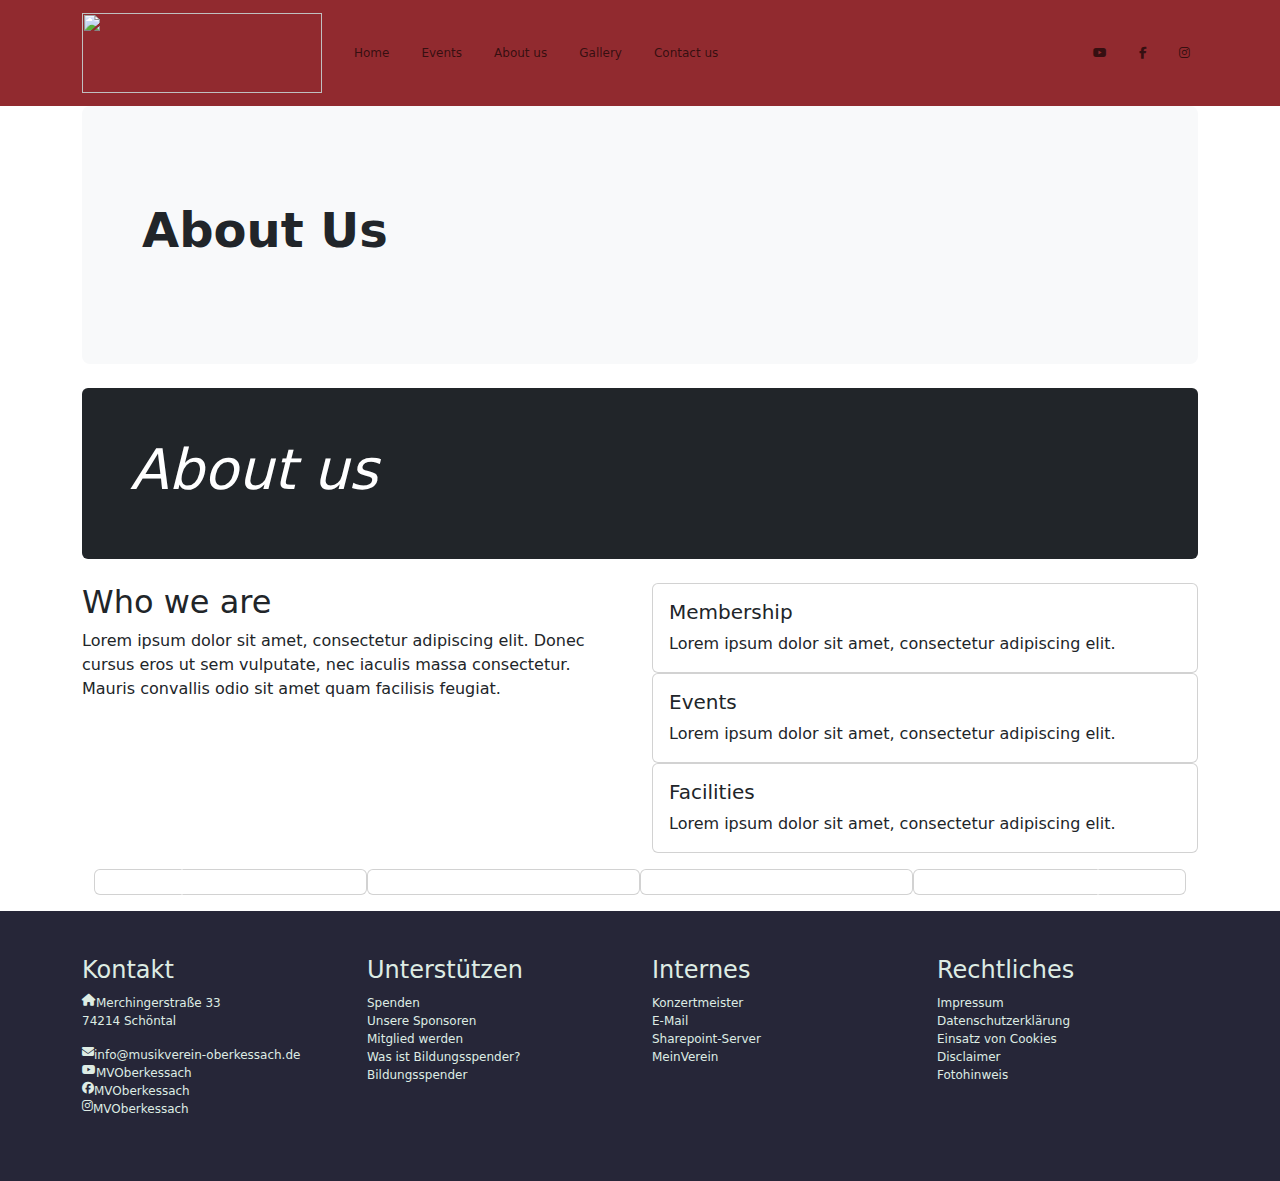
==== about.html @ 999b1ddc "created about page with first 'rough' structure" ====
<!DOCTYPE html>
<html lang="en">
<head>
    <meta charset="UTF-8">
    <meta name="viewport" content="width=device-width, initial-scale=1.0">
    <title>Musikverein Oberkessach</title>

    <!-- Bootstrap CSS -->
    <link rel="stylesheet" href="https://cdn.jsdelivr.net/npm/bootstrap@5.3.0/dist/css/bootstrap.min.css">
    <link rel="stylesheet" href="https://cdnjs.cloudflare.com/ajax/libs/font-awesome/6.4.0/css/all.min.css">

    <link rel="stylesheet" href="styles.css">
    <style>
        @media (max-width: 767px) {
            .carousel-inner .carousel-item > div {
                display: none
            }

            .carousel-inner .carousel-item > div:first-child {
                display: block
            }
        }

        .carousel-inner .carousel-item.active, .carousel-inner .carousel-item-next, .carousel-inner .carousel-item-prev {
            display: flex
        }

        @media (min-width: 768px) {
            .carousel-inner .carousel-item-end.active, .carousel-inner .carousel-item-next {
                transform: translateX(25%)
            }

            .carousel-inner .carousel-item-start.active, .carousel-inner .carousel-item-prev {
                transform: translateX(-25%)
            }
        }

        .carousel-inner .carousel-item-end, .carousel-inner .carousel-item-start {
            transform: translateX(0)
        }
    </style>
</head>
<body>
<header>
    <!-- Navbar -->
    <section>
        <nav class="navbar navbar-expand-lg">
            <div class="container">
                <a class="navbar-brand" href="#"><img src="assets/Logo.png" width="240" height="80" alt=""/></a>
                <button class="navbar-toggler ps-0" type="button" data-mdb-toggle="collapse"
                        data-mdb-target="#navbarExample01"
                        aria-controls="navbarExample01" aria-expanded="false" aria-label="Toggle navigation">
                <span class="d-flex justify-content-start align-items-center">
                    <i class="fas fa-bars"></i>
                </span>
                </button>
                <div class="collapse navbar-collapse" id="navbarExample01">
                    <ul class="navbar-nav me-auto mb-2 mb-lg-0">
                        <li class="nav-item active">
                            <a class="nav-link px-3" href="index.html">Home</a>
                        </li>
                        <li class="nav-item">
                            <a class="nav-link px-3" href="events.html">Events</a>
                        </li>
                        <li class="nav-item">
                            <a class="nav-link px-3" href="about.html">About us</a>
                        </li>
                        <li class="nav-item active">
                            <a class="nav-link px-3" href="gallery.html">Gallery</a>
                        </li>
                        <li class="nav-item">
                            <a class="nav-link px-3" href="contact.html">Contact us</a>
                        </li>
                    </ul>

                    <ul class="navbar-nav flex-row">
                        <li class="nav-item">
                            <a class="nav-link pe-3" href="#!">
                                <i class="fab fa-youtube"></i>
                            </a>
                        </li>
                        <li class="nav-item">
                            <a class="nav-link px-3" href="#!">
                                <i class="fab fa-facebook-f"></i>
                            </a>
                        </li>
                        <li class="nav-item">
                            <a class="nav-link ps-3" href="#!">
                                <i class="fab fa-instagram"></i>
                            </a>
                        </li>
                    </ul>
                </div>
            </div>
        </nav>
    </section>

    <!-- Heading Section -->
    <section>
        <div class="container">
            <div class="p-5 mb-4 bg-light rounded-3">
                <div class="container-fluid py-5">
                    <h1 class="display-5 fw-bold">About Us</h1>
                </div>
            </div>
        </div>
    </section>

    <section>
        <div class="container">
            <div class="p-4 p-md-5 mb-4 text-white rounded bg-dark">
                <div class="col-md-6 px-0">
                    <h1 class="display-4 fst-italic">About us</h1>
                </div>
            </div>
        </div>
    </section>
</header>
<main>
    <!-- About-us-text Section -->
    <section class="container mt-4">
        <div class="row">
            <div class="col-md-6">
                <h2>Who we are</h2>
                <p>Lorem ipsum dolor sit amet, consectetur adipiscing elit. Donec cursus eros ut sem vulputate, nec
                    iaculis massa consectetur. Mauris convallis odio sit amet quam facilisis feugiat.</p>
            </div>
            <div class="col-md-6">
                <div class="card-deck">
                    <div class="card">
                        <div class="card-body">
                            <h5 class="card-title">Membership</h5>
                            <p class="card-text">Lorem ipsum dolor sit amet, consectetur adipiscing elit.</p>
                        </div>
                    </div>
                    <div class="card">
                        <div class="card-body">
                            <h5 class="card-title">Events</h5>
                            <p class="card-text">Lorem ipsum dolor sit amet, consectetur adipiscing elit.</p>
                        </div>
                    </div>
                    <div class="card">
                        <div class="card-body">
                            <h5 class="card-title">Facilities</h5>
                            <p class="card-text">Lorem ipsum dolor sit amet, consectetur adipiscing elit.</p>
                        </div>
                    </div>
                </div>
            </div>
        </div>
    </section>

    <!-- Some-Images Section -->
    <section id="images">
        <div class="container text-center my-3">
            <div class="row mx-auto my-auto justify-content-center">
                <div class="lightbox">
                    <div id="recipeCarousel" class="carousel slide" data-bs-ride="carousel">
                        <div class="carousel-inner" role="listbox">
                            <div class="carousel-item active">
                                <div class="col-md-3">
                                    <div class="card">
                                        <div class="card-img">
                                            <img src="//via.placeholder.com/500x400/31f?text=1" class="img-fluid"
                                                 alt="">
                                        </div>
                                    </div>
                                </div>
                            </div>
                            <div class="carousel-item">
                                <div class="col-md-3">
                                    <div class="card">
                                        <div class="card-img">
                                            <img src="//via.placeholder.com/500x400/e66?text=2" class="img-fluid"
                                                 alt="">
                                        </div>
                                    </div>
                                </div>

                                <div class="col-md-3">
                                    <div class="card">
                                        <div class="card-img">
                                            <img src="//via.placeholder.com/500x400/7d2?text=3" class="img-fluid"
                                                 alt="">
                                        </div>
                                    </div>
                                </div>

                                <div class="col-md-3">
                                    <div class="card">
                                        <div class="card-img">
                                            <img src="//via.placeholder.com/500x400?text=4" class="img-fluid" alt="">
                                        </div>
                                    </div>
                                </div>
                            </div>
                            <div class="carousel-item">
                                <div class="col-md-3">
                                    <div class="card">
                                        <div class="card-img">
                                            <img src="//via.placeholder.com/500x400/aba?text=5" class="img-fluid"
                                                 alt="">
                                        </div>
                                    </div>
                                </div>
                            </div>
                            <div class="carousel-item">
                                <div class="col-md-3">
                                    <div class="card">
                                        <div class="card-img">
                                            <img src="//via.placeholder.com/500x400/fc0?text=6" class="img-fluid"
                                                 alt="">
                                        </div>
                                    </div>
                                </div>
                            </div>
                        </div>
                        <a class="carousel-control-prev bg-transparent w-aut" href="#recipeCarousel" role="button"
                           data-bs-slide="prev"> <span class="carousel-control-prev-icon" aria-hidden="true"></span>
                        </a>
                        <a class="carousel-control-next bg-transparent w-aut" href="#recipeCarousel" role="button"
                           data-bs-slide="next"> <span class="carousel-control-next-icon" aria-hidden="true"></span>
                        </a>
                    </div>
                </div>
            </div>
        </div>
    </section>
</main>

<!-- And the footer Section -->
<footer>
    <div class="container">
        <div class="row align-items-top">
            <div class="col">
                <h4>Kontakt</h4>
                <div class="text-area">
                    <div class="footer-sep"></div>
                    <div></div>
                    <ul>
                        <li>
                            <span class="icon-wrapper"><i class="fa-solid fa-house"></i></span>
                            <div><p>Merchingerstraße 33 <br>74214 Schöntal</p></div>
                        </li>
                        <li>
                            <span class="icon-wrapper"><i class="fa-solid fa-envelope"></i></span>
                            <div><a href="mailto:info@musikverein-oberkessach.de">info@musikverein-oberkessach.de</a>
                            </div>
                        </li>
                        <li>
                            <span class="icon-wrapper"><i class="fab fa-youtube"></i></span>
                            <div><a class="" href="#!">MVOberkessach</a></div>
                        </li>
                        <li>
                            <span class="icon-wrapper"><i class="fab fa-facebook"></i></span>
                            <div><a class="" href="#!">MVOberkessach</a></div>
                        </li>
                        <li>
                            <span class="icon-wrapper"><i class="fab fa-instagram"></i></span>
                            <div><a class="" href="#!">MVOberkessach</a></div>
                        </li>
                    </ul>
                </div>
            </div>
            <div class="col">
                <h4>Unterstützen</h4>
                <div class="text-area">
                    <div class="footer-sep"></div>
                    <div></div>
                    <ul>
                        <li><a href="" class="c-link" target="_blank" rel="noopener">Spenden</a></li>
                        <li><a href="">Unsere Sponsoren</a></li>
                        <li><a href="">Mitglied werden</a></li>
                        <li><a href="">Was ist Bildungsspender?</a></li>
                        <li><a href="">Bildungsspender</a></li>
                    </ul>
                </div>
            </div>
            <div class="col">
                <h4>Internes</h4>
                <div class="text-area">
                    <div class="footer-sep"></div>
                    <div></div>
                    <ul>
                        <li><a href="">Konzertmeister</a></li>
                        <li><a href="">E-Mail</a></li>
                        <li><a href="">Sharepoint-Server</a></li>
                        <li><a href="">MeinVerein</a></li>
                    </ul>
                </div>
            </div>
            <div class="col">
                <h4>Rechtliches</h4>
                <div class="text-area">
                    <div class="footer-sep"></div>
                    <div></div>
                    <ul>
                        <li><a href="">Impressum</a></li>
                        <li><a href="">Datenschutzerklärung</a></li>
                        <li><a href="">Einsatz von Cookies</a></li>
                        <li><a href="">Disclaimer</a></li>
                        <li><a href="">Fotohinweis</a></li>
                    </ul>
                </div>
            </div>
        </div>
    </div>
</footer>

<script>
    let items = document.querySelectorAll('.carousel .carousel-item')

    items.forEach((el) => {
        const minPerSlide = 4
        let next = el.nextElementSibling
        for (var i = 1; i < minPerSlide; i++) {
            if (!next) {
                // wrap carousel by using first child
                next = items[0]
            }
            let cloneChild = next.cloneNode(true)
            el.appendChild(cloneChild.children[0])
            next = next.nextElementSibling
        }
    })
</script>
<script src="https://cdn.jsdelivr.net/npm/bootstrap@5.3.0/dist/js/bootstrap.bundle.min.js"
        integrity="sha384-geWF76RCwLtnZ8qwWowPQNguL3RmwHVBC9FhGdlKrxdiJJigb/j/68SIy3Te4Bkz"
        crossorigin="anonymous"></script>
</body>
</html>
---- styles.css ----
:root {
    --main-color: #912A2F;
    --light-accent: #FCD205;
    --light-shades: #DEECE4;
    --dark-accent: #97A8B4;
    --dark-shades: #262638;
}

nav {
    background-color: var(--main-color);
}

a {
    text-decoration: none;
    color: var(--light-shades);
}

a:hover {
    color: var(--light-accent);
}

ol, ul {
    box-sizing: border-box;
}

.navbar-brand {
    letter-spacing: 3px;
    color: var(--dark-shades);
}

.navbar-brand:hover {
    color: var(--light-accent);
}

.navbar-scroll .nav-link,
.navbar-scroll .fa-bars {
    color: var(--dark-accent);
}

.navbar-scrolled .nav-link,
.navbar-scrolled .fa-bars {
    color: #7f4722;
}

#hero {
    height: 120vh;
    background-size: cover;
    background-image: url('assets/Musikverein 2019.jpg');
}

footer {
    height: 30vh;
    padding: 5vh;
    color: var(--light-shades);
    background-color: var(--dark-shades);
}

.icon-wrapper {
    display: flex;
    align-items: center;
    justify-content: center;
    flex-shrink: 0;
    float: left;
    width: auto;
    height: auto;
    margin-inline-end: 0;
}

.footer-sep {
    clear: both;
    display: block;
    height: 1px;
    font-size: 0;
    line-height: 0;
    width: 100%;
    overflow: hidden;
}

ul {
    list-style: none;
    margin: 0;
    padding: 0;
    font-size: 12px;
}
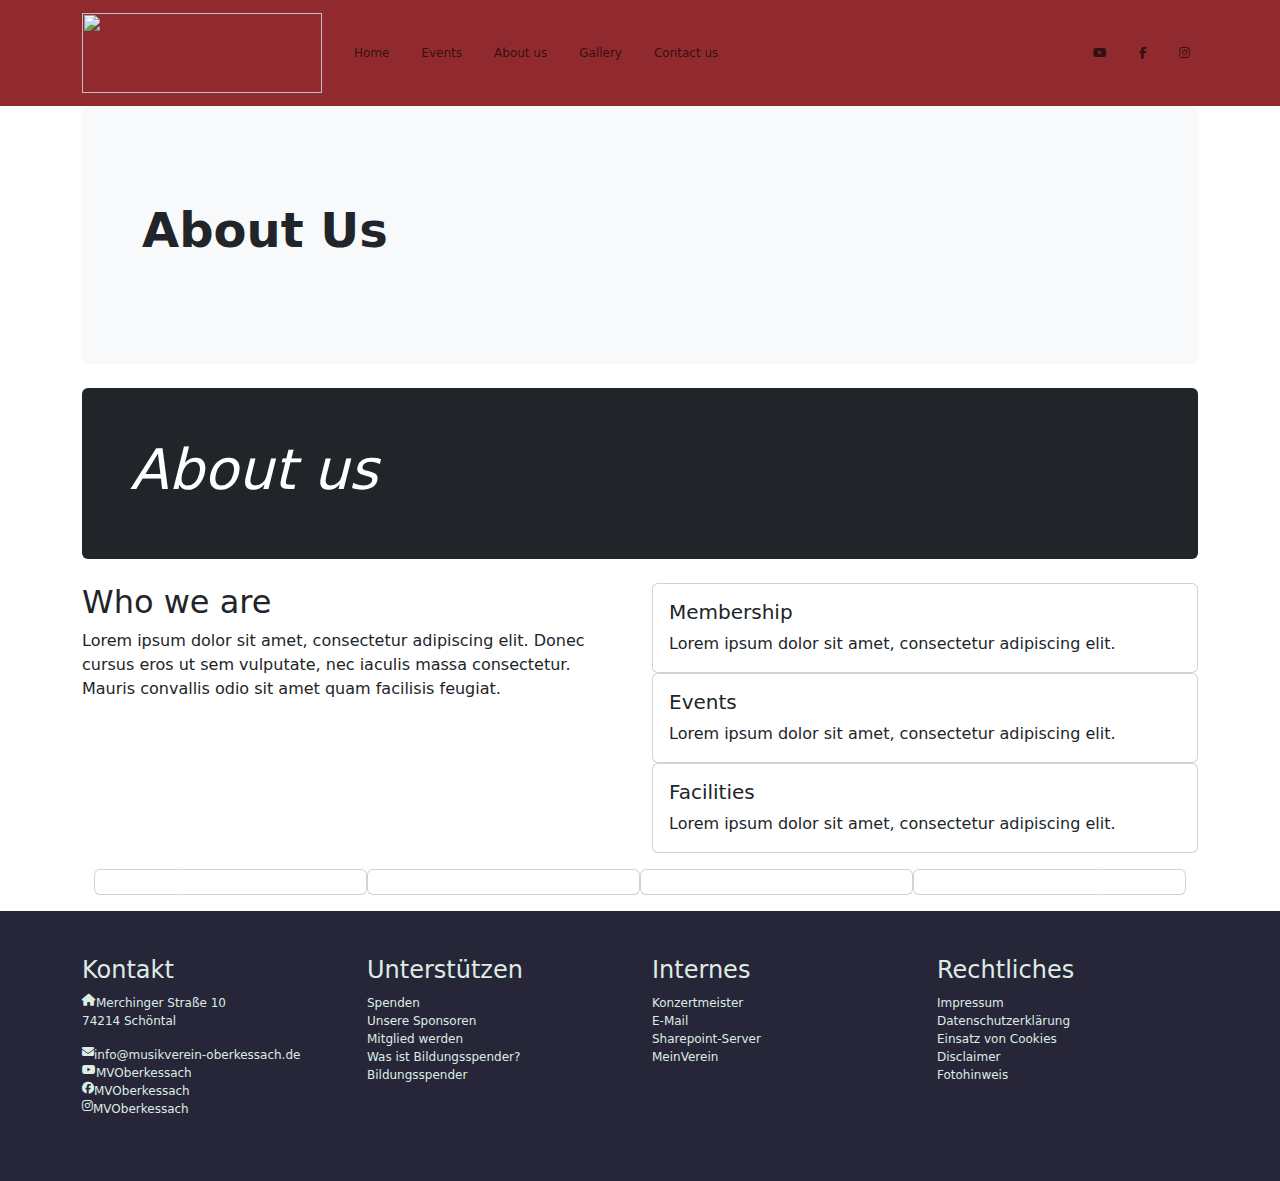
==== commit 5e38eb5e: "changed only the address in the footer" ====
--- a/about.html
+++ b/about.html
@@ -240,7 +240,7 @@
                     <ul>
                         <li>
                             <span class="icon-wrapper"><i class="fa-solid fa-house"></i></span>
-                            <div><p>Merchingerstraße 33 <br>74214 Schöntal</p></div>
+                            <div><p>Merchinger Straße 10 <br>74214 Schöntal</p></div>
                         </li>
                         <li>
                             <span class="icon-wrapper"><i class="fa-solid fa-envelope"></i></span>
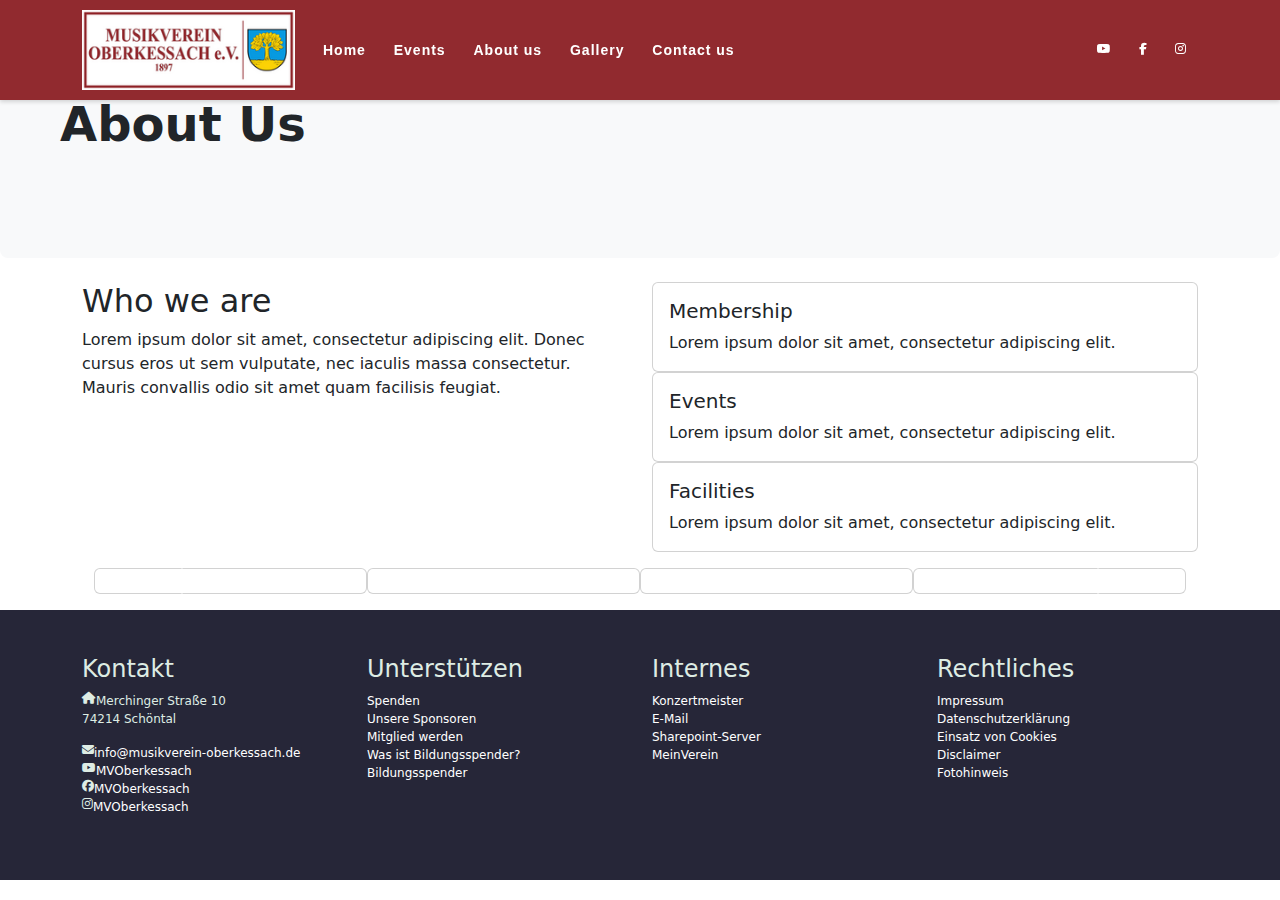
==== commit 862afd32: "finished navbar" ====
--- a/about.html
+++ b/about.html
@@ -43,75 +43,70 @@
 <body>
 <header>
     <!-- Navbar -->
-    <section>
-        <nav class="navbar navbar-expand-lg">
-            <div class="container">
-                <a class="navbar-brand" href="#"><img src="assets/Logo.png" width="240" height="80" alt=""/></a>
-                <button class="navbar-toggler ps-0" type="button" data-mdb-toggle="collapse"
-                        data-mdb-target="#navbarExample01"
-                        aria-controls="navbarExample01" aria-expanded="false" aria-label="Toggle navigation">
-                <span class="d-flex justify-content-start align-items-center">
-                    <i class="fas fa-bars"></i>
-                </span>
+    <section id="navbar" class="fixed-top">
+            <nav class="navbar-container container">
+                <a href="#"><img id="navbar-logo" src="assets/logo_klein.png" alt=""/></a>
+                <button type="button" id="navbar-toggle" aria-controls="navbar-menu" aria-label="Toggle menu"
+                        aria-expanded="false">
+                    <span class="icon-bar"></span>
+                    <span class="icon-bar"></span>
+                    <span class="icon-bar"></span>
                 </button>
-                <div class="collapse navbar-collapse" id="navbarExample01">
-                    <ul class="navbar-nav me-auto mb-2 mb-lg-0">
-                        <li class="nav-item active">
-                            <a class="nav-link px-3" href="index.html">Home</a>
-                        </li>
-                        <li class="nav-item">
-                            <a class="nav-link px-3" href="events.html">Events</a>
-                        </li>
-                        <li class="nav-item">
-                            <a class="nav-link px-3" href="about.html">About us</a>
-                        </li>
-                        <li class="nav-item active">
-                            <a class="nav-link px-3" href="gallery.html">Gallery</a>
-                        </li>
-                        <li class="nav-item">
-                            <a class="nav-link px-3" href="contact.html">Contact us</a>
-                        </li>
-                    </ul>
-
-                    <ul class="navbar-nav flex-row">
-                        <li class="nav-item">
-                            <a class="nav-link pe-3" href="#!">
+                <div  id="navbar-menu" aria-labelledby="navbar-toggle">
+                    <ul class="navbar-links">
+                        <li class="navbar-item">
+                            <a class="navbar-link" href="/index.html">
+                                <span class="menu-text">Home</span>
+                            </a>
+                        </li>
+                        <li class="navbar-item">
+                            <a class="navbar-link" href="/events.html">
+                                <span class="menu-text">Events</span>
+                            </a>
+                        </li>
+                        <li class="navbar-item">
+                            <a class="navbar-link" href="/about.html">
+                                <span class="menu-text">About us</span>
+                            </a>
+                        </li>
+                        <li class="navbar-item active">
+                            <a class="navbar-link" href="/gallery.html">
+                                <span class="menu-text">Gallery</span>
+                            </a>
+                        </li>
+                        <li class="navbar-item">
+                            <a class="navbar-link" href="/contact.html">
+                                <span class="menu-text">Contact us</span>
+                            </a>
+                        </li>
+                    </ul>
+
+                    <ul id="navbar-social-media" class="navbar-links">
+                        <li class="navbar-item">
+                            <a class="navbar-link" href="#!">
                                 <i class="fab fa-youtube"></i>
                             </a>
                         </li>
-                        <li class="nav-item">
-                            <a class="nav-link px-3" href="#!">
+                        <li class="navbar-item">
+                            <a class="navbar-link" href="#!">
                                 <i class="fab fa-facebook-f"></i>
                             </a>
                         </li>
-                        <li class="nav-item">
-                            <a class="nav-link ps-3" href="#!">
+                        <li class="navbar-item">
+                            <a class="navbar-link" href="#!">
                                 <i class="fab fa-instagram"></i>
                             </a>
                         </li>
                     </ul>
                 </div>
-            </div>
-        </nav>
-    </section>
+            </nav>
+        </section>
 
     <!-- Heading Section -->
     <section>
-        <div class="container">
-            <div class="p-5 mb-4 bg-light rounded-3">
-                <div class="container-fluid py-5">
-                    <h1 class="display-5 fw-bold">About Us</h1>
-                </div>
-            </div>
-        </div>
-    </section>
-
-    <section>
-        <div class="container">
-            <div class="p-4 p-md-5 mb-4 text-white rounded bg-dark">
-                <div class="col-md-6 px-0">
-                    <h1 class="display-4 fst-italic">About us</h1>
-                </div>
+        <div class="p-5 mb-4 bg-light rounded-3">
+            <div class="container-fluid py-5">
+                <h1 class="display-5 fw-bold">About Us</h1>
             </div>
         </div>
     </section>
--- a/styles.css
+++ b/styles.css
@@ -4,15 +4,21 @@
     --light-shades: #DEECE4;
     --dark-accent: #97A8B4;
     --dark-shades: #262638;
-}
-
-nav {
-    background-color: var(--main-color);
+    --nav_typography-font-family: "Open Sans", Arial, Helvetica, sans-serif;
+    --nav_typography-font-weight: 700;
+    --nav_typography-font-size: 14px;
+    --nav_typography-letter-spacing: 1px;
+
+
+    --navbar-bg-color: hsl(0, 0%, 15%);
+    --navbar-text-color: hsl(0, 0%, 85%);
+    --navbar-text-color-focus: white;
+    --navbar-bg-contrast: hsl(0, 0%, 25%);
 }
 
 a {
     text-decoration: none;
-    color: var(--light-shades);
+    color: #ffffff;
 }
 
 a:hover {
@@ -23,29 +29,181 @@
     box-sizing: border-box;
 }
 
-.navbar-brand {
-    letter-spacing: 3px;
-    color: var(--dark-shades);
-}
-
-.navbar-brand:hover {
+ul {
+    list-style: none;
+    margin: 0;
+    padding: 0;
+    font-size: 12px;
+}
+
+/* Navbar */
+#navbar {
+    --navbar-height: 100px;
+    position: fixed;
+    height: var(--navbar-height);
+    background-color: var(--main-color);
+    left: 0;
+    right: 0;
+    box-shadow: 0 2px 4px rgba(0, 0, 0, 0.15);
+}
+
+.navbar-container {
+    display: flex;
+    justify-content: left;
+    height: 100%;
+    width: 100%;
+    align-items: center;
+}
+
+#navbar-logo {
+    max-width: 213px;
+    max-height: 80px;
+
+    margin-right: 1em;
+}
+
+#navbar-toggle {
+    display: none;
+}
+
+#navbar-menu {
+    visibility: visible;
+    opacity: 1;
+    position: static;
+    display: flex;
+    justify-content: space-between;
+    width: 100%;
+}
+
+.navbar-links {
+    list-style: none;
+    height: 100%;
+    white-space: nowrap;
+}
+
+.navbar-item {
+    display: inline;
+    margin: 1em;
+    width: 100%;
+}
+
+.navbar-links .navbar-item .navbar-link .menu-text {
+    font-family: var(--nav_typography-font-family);
+    font-weight: var(--nav_typography-font-weight);
+    font-size: var(--nav_typography-font-size);
+    letter-spacing: var(--nav_typography-letter-spacing);
+}
+
+.navbar-links .navbar-item .navbar-link:hover {
     color: var(--light-accent);
 }
 
-.navbar-scroll .nav-link,
-.navbar-scroll .fa-bars {
-    color: var(--dark-accent);
-}
-
-.navbar-scrolled .nav-link,
-.navbar-scrolled .fa-bars {
-    color: #7f4722;
+@media screen and (max-width: 768px) {
+    .navbar-container {
+        justify-content: space-between;
+    }
+
+    #navbar-toggle {
+        cursor: pointer;
+        border: none;
+        background-color: transparent;
+        width: 40px;
+        height: 40px;
+        display: flex;
+        align-items: center;
+        justify-content: center;
+        flex-direction: column;
+    }
+
+    .icon-bar {
+        display: block;
+        width: 25px;
+        height: 4px;
+        margin: 2px;
+        background-color: var(--navbar-text-color);
+    }
+
+    #navbar-toggle:is(:focus, :hover) .icon-bar {
+        background-color: var(--navbar-text-color-focus);
+    }
+
+    #navbar-toggle[aria-expanded="true"] .icon-bar:is(:first-child, :last-child) {
+        position: absolute;
+        margin: 0;
+        width: 30px;
+    }
+
+    #navbar-toggle[aria-expanded="true"] .icon-bar:first-child {
+        transform: rotate(45deg);
+    }
+
+    #navbar-toggle[aria-expanded="true"] .icon-bar:nth-child(2) {
+        opacity: 0;
+    }
+
+    #navbar-toggle[aria-expanded="true"] .icon-bar:last-child {
+        transform: rotate(-45deg);
+    }
+
+    #navbar-menu {
+        position: fixed;
+        top: var(--navbar-height);
+        bottom: 0;
+        opacity: 0;
+        visibility: hidden;
+        left: 0;
+        right: 0;
+    }
+
+    #navbar-social-media {
+        display: none;
+    }
+
+    .navbar-item {
+        display: block;
+    }
+
+    #navbar-toggle[aria-expanded="true"] + #navbar-menu {
+        background-color: rgba(0, 0, 0, 0.4);
+        opacity: 1;
+        visibility: visible;
+    }
+
+    #navbar-toggle[aria-expanded="true"] + #navbar-menu .navbar-links {
+        padding: 1em;
+        margin-left: auto;
+        margin-right: auto;
+        background-color: var(--dark-shades);
+        border-radius: 0 0 10px 10px;
+        width: 90%;
+        height: fit-content;
+    }
 }
 
 #hero {
     height: 120vh;
     background-size: cover;
+    background-position: center;
     background-image: url('assets/Musikverein 2019.jpg');
+}
+
+.wrap {
+    width: 100%;
+    height: auto;
+    margin: auto;
+    text-align: center;
+    position: relative;
+}
+
+.text_over_image {
+    position: absolute;
+    margin: auto;
+    top: 0;
+    left: 0;
+    right: 0;
+    bottom: 0;
+    color: #fff;
+    height: 100px;
 }
 
 footer {
@@ -74,11 +232,4 @@
     line-height: 0;
     width: 100%;
     overflow: hidden;
-}
-
-ul {
-    list-style: none;
-    margin: 0;
-    padding: 0;
-    font-size: 12px;
 }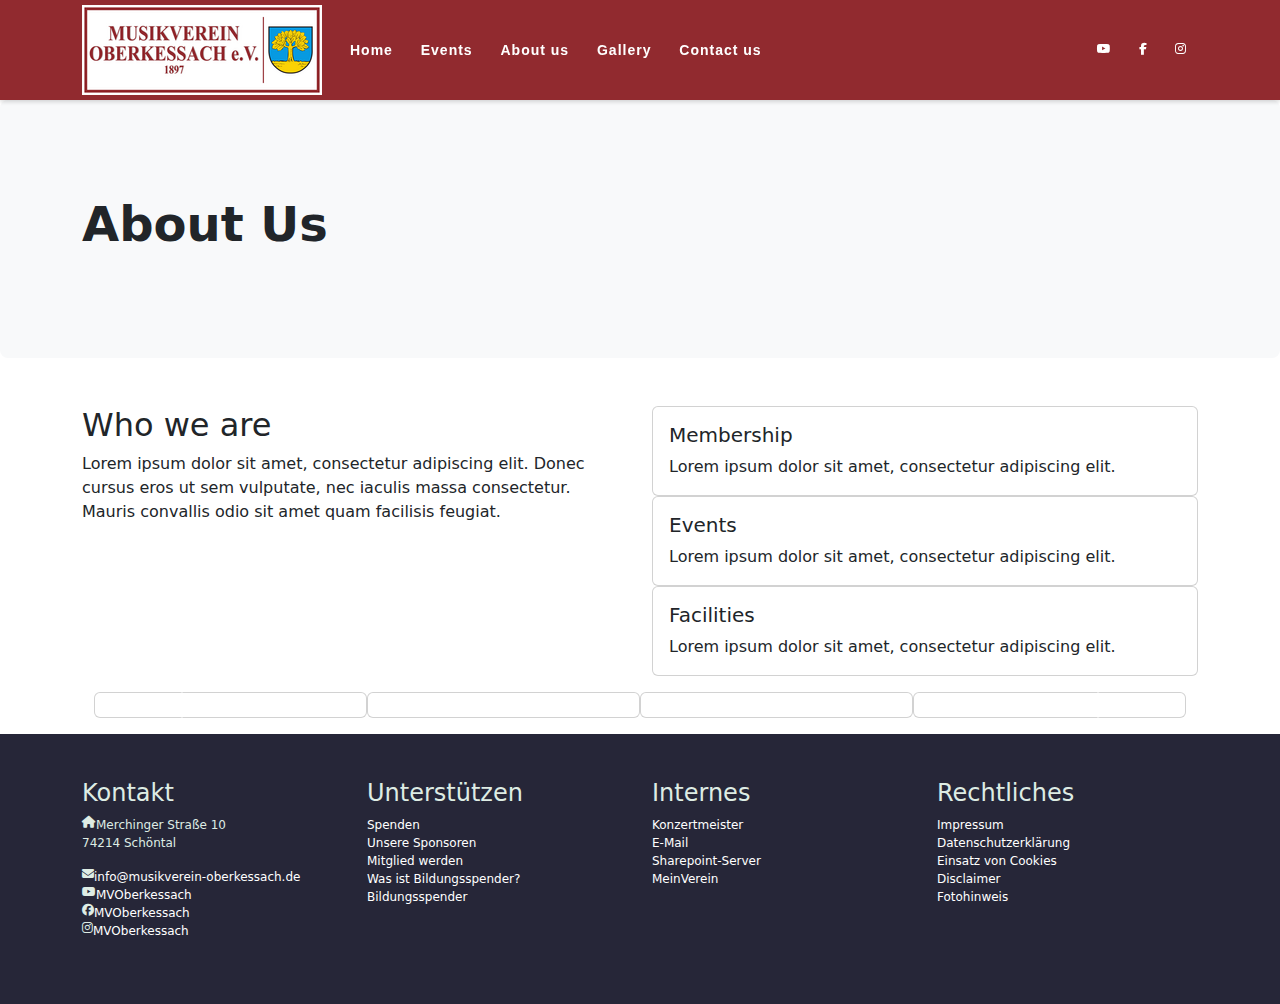
==== commit 3a8b457b: "created events.html and added navbar and footer to all files" ====
--- a/about.html
+++ b/about.html
@@ -2,14 +2,14 @@
 <html lang="en">
 <head>
     <meta charset="UTF-8">
-    <meta name="viewport" content="width=device-width, initial-scale=1.0">
+    <meta content="width=device-width, initial-scale=1.0" name="viewport">
     <title>Musikverein Oberkessach</title>
 
     <!-- Bootstrap CSS -->
-    <link rel="stylesheet" href="https://cdn.jsdelivr.net/npm/bootstrap@5.3.0/dist/css/bootstrap.min.css">
-    <link rel="stylesheet" href="https://cdnjs.cloudflare.com/ajax/libs/font-awesome/6.4.0/css/all.min.css">
-
-    <link rel="stylesheet" href="styles.css">
+    <link href="https://cdn.jsdelivr.net/npm/bootstrap@5.3.0/dist/css/bootstrap.min.css" rel="stylesheet">
+    <link href="https://cdnjs.cloudflare.com/ajax/libs/font-awesome/6.4.0/css/all.min.css" rel="stylesheet">
+
+    <link href="./styles.css" rel="stylesheet">
     <style>
         @media (max-width: 767px) {
             .carousel-inner .carousel-item > div {
@@ -43,69 +43,69 @@
 <body>
 <header>
     <!-- Navbar -->
-    <section id="navbar" class="fixed-top">
-            <nav class="navbar-container container">
-                <a href="#"><img id="navbar-logo" src="assets/logo_klein.png" alt=""/></a>
-                <button type="button" id="navbar-toggle" aria-controls="navbar-menu" aria-label="Toggle menu"
-                        aria-expanded="false">
-                    <span class="icon-bar"></span>
-                    <span class="icon-bar"></span>
-                    <span class="icon-bar"></span>
-                </button>
-                <div  id="navbar-menu" aria-labelledby="navbar-toggle">
-                    <ul class="navbar-links">
-                        <li class="navbar-item">
-                            <a class="navbar-link" href="/index.html">
-                                <span class="menu-text">Home</span>
-                            </a>
-                        </li>
-                        <li class="navbar-item">
-                            <a class="navbar-link" href="/events.html">
-                                <span class="menu-text">Events</span>
-                            </a>
-                        </li>
-                        <li class="navbar-item">
-                            <a class="navbar-link" href="/about.html">
-                                <span class="menu-text">About us</span>
-                            </a>
-                        </li>
-                        <li class="navbar-item active">
-                            <a class="navbar-link" href="/gallery.html">
-                                <span class="menu-text">Gallery</span>
-                            </a>
-                        </li>
-                        <li class="navbar-item">
-                            <a class="navbar-link" href="/contact.html">
-                                <span class="menu-text">Contact us</span>
-                            </a>
-                        </li>
-                    </ul>
-
-                    <ul id="navbar-social-media" class="navbar-links">
-                        <li class="navbar-item">
-                            <a class="navbar-link" href="#!">
-                                <i class="fab fa-youtube"></i>
-                            </a>
-                        </li>
-                        <li class="navbar-item">
-                            <a class="navbar-link" href="#!">
-                                <i class="fab fa-facebook-f"></i>
-                            </a>
-                        </li>
-                        <li class="navbar-item">
-                            <a class="navbar-link" href="#!">
-                                <i class="fab fa-instagram"></i>
-                            </a>
-                        </li>
-                    </ul>
-                </div>
-            </nav>
-        </section>
+    <section id="navbar">
+        <nav class="navbar-container container">
+            <a href="#"><img alt="" id="navbar-logo" src="assets/logo_klein.png"/></a>
+            <button aria-controls="navbar-menu" aria-expanded="false" aria-label="Toggle menu" id="navbar-toggle"
+                    type="button">
+                <span class="icon-bar"></span>
+                <span class="icon-bar"></span>
+                <span class="icon-bar"></span>
+            </button>
+            <div aria-labelledby="navbar-toggle" id="navbar-menu">
+                <ul class="navbar-links">
+                    <li class="navbar-item">
+                        <a class="navbar-link" href="/index.html">
+                            <span class="menu-text">Home</span>
+                        </a>
+                    </li>
+                    <li class="navbar-item">
+                        <a class="navbar-link" href="./events.html">
+                            <span class="menu-text">Events</span>
+                        </a>
+                    </li>
+                    <li class="navbar-item">
+                        <a class="navbar-link" href="./about.html">
+                            <span class="menu-text">About us</span>
+                        </a>
+                    </li>
+                    <li class="navbar-item active">
+                        <a class="navbar-link" href="./gallery.html">
+                            <span class="menu-text">Gallery</span>
+                        </a>
+                    </li>
+                    <li class="navbar-item">
+                        <a class="navbar-link" href="./contact.html">
+                            <span class="menu-text">Contact us</span>
+                        </a>
+                    </li>
+                </ul>
+
+                <ul class="navbar-links" id="navbar-social-media">
+                    <li class="navbar-item">
+                        <a class="navbar-link" href="#!">
+                            <i class="fab fa-youtube"></i>
+                        </a>
+                    </li>
+                    <li class="navbar-item">
+                        <a class="navbar-link" href="#!">
+                            <i class="fab fa-facebook-f"></i>
+                        </a>
+                    </li>
+                    <li class="navbar-item">
+                        <a class="navbar-link" href="#!">
+                            <i class="fab fa-instagram"></i>
+                        </a>
+                    </li>
+                </ul>
+            </div>
+        </nav>
+    </section>
 
     <!-- Heading Section -->
-    <section>
+    <section style="padding-top: 100px; overflow: auto">
         <div class="p-5 mb-4 bg-light rounded-3">
-            <div class="container-fluid py-5">
+            <div class="container py-5">
                 <h1 class="display-5 fw-bold">About Us</h1>
             </div>
         </div>
@@ -150,14 +150,14 @@
         <div class="container text-center my-3">
             <div class="row mx-auto my-auto justify-content-center">
                 <div class="lightbox">
-                    <div id="recipeCarousel" class="carousel slide" data-bs-ride="carousel">
+                    <div class="carousel slide" data-bs-ride="carousel" id="recipeCarousel">
                         <div class="carousel-inner" role="listbox">
                             <div class="carousel-item active">
                                 <div class="col-md-3">
                                     <div class="card">
                                         <div class="card-img">
-                                            <img src="//via.placeholder.com/500x400/31f?text=1" class="img-fluid"
-                                                 alt="">
+                                            <img alt="" class="img-fluid"
+                                                 src="//via.placeholder.com/500x400/31f?text=1">
                                         </div>
                                     </div>
                                 </div>
@@ -166,25 +166,25 @@
                                 <div class="col-md-3">
                                     <div class="card">
                                         <div class="card-img">
-                                            <img src="//via.placeholder.com/500x400/e66?text=2" class="img-fluid"
-                                                 alt="">
-                                        </div>
-                                    </div>
-                                </div>
-
-                                <div class="col-md-3">
-                                    <div class="card">
-                                        <div class="card-img">
-                                            <img src="//via.placeholder.com/500x400/7d2?text=3" class="img-fluid"
-                                                 alt="">
-                                        </div>
-                                    </div>
-                                </div>
-
-                                <div class="col-md-3">
-                                    <div class="card">
-                                        <div class="card-img">
-                                            <img src="//via.placeholder.com/500x400?text=4" class="img-fluid" alt="">
+                                            <img alt="" class="img-fluid"
+                                                 src="//via.placeholder.com/500x400/e66?text=2">
+                                        </div>
+                                    </div>
+                                </div>
+
+                                <div class="col-md-3">
+                                    <div class="card">
+                                        <div class="card-img">
+                                            <img alt="" class="img-fluid"
+                                                 src="//via.placeholder.com/500x400/7d2?text=3">
+                                        </div>
+                                    </div>
+                                </div>
+
+                                <div class="col-md-3">
+                                    <div class="card">
+                                        <div class="card-img">
+                                            <img alt="" class="img-fluid" src="//via.placeholder.com/500x400?text=4">
                                         </div>
                                     </div>
                                 </div>
@@ -193,8 +193,8 @@
                                 <div class="col-md-3">
                                     <div class="card">
                                         <div class="card-img">
-                                            <img src="//via.placeholder.com/500x400/aba?text=5" class="img-fluid"
-                                                 alt="">
+                                            <img alt="" class="img-fluid"
+                                                 src="//via.placeholder.com/500x400/aba?text=5">
                                         </div>
                                     </div>
                                 </div>
@@ -203,18 +203,20 @@
                                 <div class="col-md-3">
                                     <div class="card">
                                         <div class="card-img">
-                                            <img src="//via.placeholder.com/500x400/fc0?text=6" class="img-fluid"
-                                                 alt="">
+                                            <img alt="" class="img-fluid"
+                                                 src="//via.placeholder.com/500x400/fc0?text=6">
                                         </div>
                                     </div>
                                 </div>
                             </div>
                         </div>
-                        <a class="carousel-control-prev bg-transparent w-aut" href="#recipeCarousel" role="button"
-                           data-bs-slide="prev"> <span class="carousel-control-prev-icon" aria-hidden="true"></span>
-                        </a>
-                        <a class="carousel-control-next bg-transparent w-aut" href="#recipeCarousel" role="button"
-                           data-bs-slide="next"> <span class="carousel-control-next-icon" aria-hidden="true"></span>
+                        <a class="carousel-control-prev bg-transparent w-aut" data-bs-slide="prev"
+                           href="#recipeCarousel"
+                           role="button"> <span aria-hidden="true" class="carousel-control-prev-icon"></span>
+                        </a>
+                        <a class="carousel-control-next bg-transparent w-aut" data-bs-slide="next"
+                           href="#recipeCarousel"
+                           role="button"> <span aria-hidden="true" class="carousel-control-next-icon"></span>
                         </a>
                     </div>
                 </div>
@@ -263,7 +265,7 @@
                     <div class="footer-sep"></div>
                     <div></div>
                     <ul>
-                        <li><a href="" class="c-link" target="_blank" rel="noopener">Spenden</a></li>
+                        <li><a class="c-link" href="" rel="noopener" target="_blank">Spenden</a></li>
                         <li><a href="">Unsere Sponsoren</a></li>
                         <li><a href="">Mitglied werden</a></li>
                         <li><a href="">Was ist Bildungsspender?</a></li>
@@ -319,8 +321,8 @@
         }
     })
 </script>
-<script src="https://cdn.jsdelivr.net/npm/bootstrap@5.3.0/dist/js/bootstrap.bundle.min.js"
+<script crossorigin="anonymous"
         integrity="sha384-geWF76RCwLtnZ8qwWowPQNguL3RmwHVBC9FhGdlKrxdiJJigb/j/68SIy3Te4Bkz"
-        crossorigin="anonymous"></script>
+        src="https://cdn.jsdelivr.net/npm/bootstrap@5.3.0/dist/js/bootstrap.bundle.min.js"></script>
 </body>
 </html>--- a/styles.css
+++ b/styles.css
@@ -56,9 +56,6 @@
 }
 
 #navbar-logo {
-    max-width: 213px;
-    max-height: 80px;
-
     margin-right: 1em;
 }
 
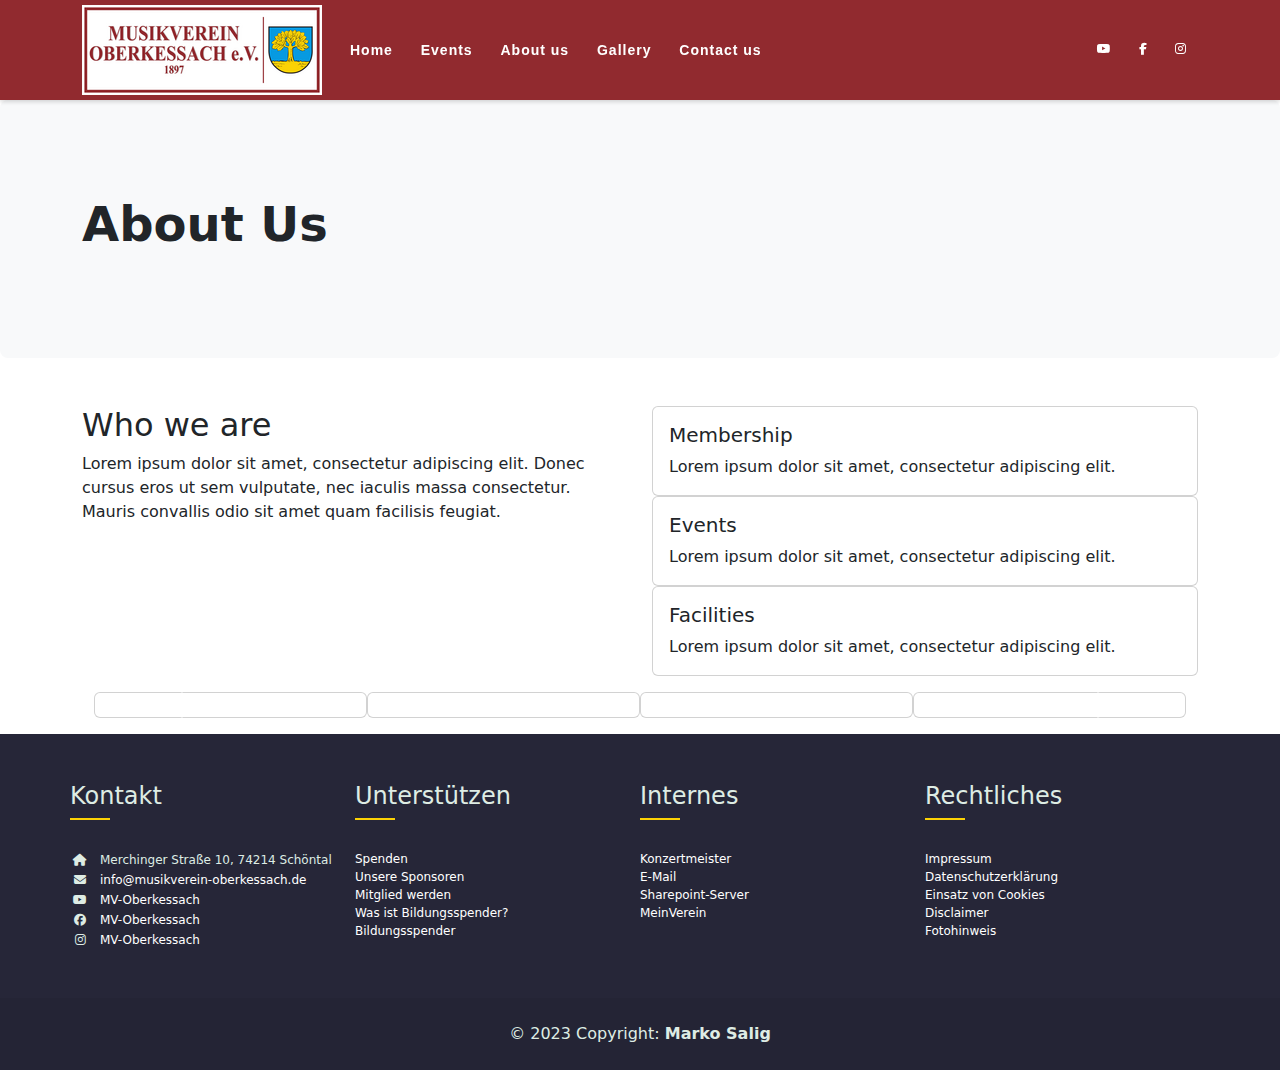
==== commit 13b2911b: "finished navbar and footer" ====
--- a/about.html
+++ b/about.html
@@ -43,7 +43,7 @@
 <body>
 <header>
     <!-- Navbar -->
-    <section id="navbar">
+    <section id="navbar" class="fixed-top">
         <nav class="navbar-container container">
             <a href="#"><img alt="" id="navbar-logo" src="assets/logo_klein.png"/></a>
             <button aria-controls="navbar-menu" aria-expanded="false" aria-label="Toggle menu" id="navbar-toggle"
@@ -55,7 +55,7 @@
             <div aria-labelledby="navbar-toggle" id="navbar-menu">
                 <ul class="navbar-links">
                     <li class="navbar-item">
-                        <a class="navbar-link" href="/index.html">
+                        <a class="navbar-link" href="./index.html">
                             <span class="menu-text">Home</span>
                         </a>
                     </li>
@@ -229,81 +229,92 @@
 <footer>
     <div class="container">
         <div class="row align-items-top">
-            <div class="col">
+
+            <!-- Section Social Media -->
+            <section class="col footer-section">
                 <h4>Kontakt</h4>
                 <div class="text-area">
                     <div class="footer-sep"></div>
-                    <div></div>
                     <ul>
-                        <li>
-                            <span class="icon-wrapper"><i class="fa-solid fa-house"></i></span>
-                            <div><p>Merchinger Straße 10 <br>74214 Schöntal</p></div>
-                        </li>
-                        <li>
-                            <span class="icon-wrapper"><i class="fa-solid fa-envelope"></i></span>
+                        <li class="footer-social-media-link">
+                            <span class="footer-icon-wrapper"><i class="fa-solid fa-house"></i></span>
+                            <div><span>Merchinger Straße 10, 74214 Schöntal</span></div>
+                        </li>
+                        <li class="footer-social-media-link">
+                            <span class="footer-icon-wrapper"><i class="fa-solid fa-envelope"></i></span>
                             <div><a href="mailto:info@musikverein-oberkessach.de">info@musikverein-oberkessach.de</a>
                             </div>
                         </li>
-                        <li>
-                            <span class="icon-wrapper"><i class="fab fa-youtube"></i></span>
-                            <div><a class="" href="#!">MVOberkessach</a></div>
-                        </li>
-                        <li>
-                            <span class="icon-wrapper"><i class="fab fa-facebook"></i></span>
-                            <div><a class="" href="#!">MVOberkessach</a></div>
-                        </li>
-                        <li>
-                            <span class="icon-wrapper"><i class="fab fa-instagram"></i></span>
-                            <div><a class="" href="#!">MVOberkessach</a></div>
+                        <li class="footer-social-media-link">
+                            <span class="footer-icon-wrapper"><i class="fab fa-youtube"></i></span>
+                            <div><a class="" href="#!">MV-Oberkessach</a></div>
+                        </li>
+                        <li class="footer-social-media-link">
+                            <span class="footer-icon-wrapper"><i class="fab fa-facebook"></i></span>
+                            <div><a class="" href="#!">MV-Oberkessach</a></div>
+                        </li>
+                        <li class="footer-social-media-link">
+                            <span class="footer-icon-wrapper"><i class="fab fa-instagram"></i></span>
+                            <div><a class="" href="#!">MV-Oberkessach</a></div>
                         </li>
                     </ul>
                 </div>
-            </div>
-            <div class="col">
+            </section>
+
+            <!-- Section Support -->
+            <section class="col footer-section">
                 <h4>Unterstützen</h4>
                 <div class="text-area">
                     <div class="footer-sep"></div>
-                    <div></div>
                     <ul>
-                        <li><a class="c-link" href="" rel="noopener" target="_blank">Spenden</a></li>
-                        <li><a href="">Unsere Sponsoren</a></li>
-                        <li><a href="">Mitglied werden</a></li>
-                        <li><a href="">Was ist Bildungsspender?</a></li>
-                        <li><a href="">Bildungsspender</a></li>
+                        <li><a href="" target="_blank">Spenden</a></li>
+                        <li><a href="" target="_blank">Unsere Sponsoren</a></li>
+                        <li><a href="" target="_blank">Mitglied werden</a></li>
+                        <li><a href="" target="_blank">Was ist Bildungsspender?</a></li>
+                        <li><a href="" target="_blank">Bildungsspender</a></li>
                     </ul>
                 </div>
-            </div>
-            <div class="col">
+            </section>
+
+            <!-- Section Intern Stuff -->
+            <section class="col footer-section">
                 <h4>Internes</h4>
                 <div class="text-area">
                     <div class="footer-sep"></div>
-                    <div></div>
                     <ul>
-                        <li><a href="">Konzertmeister</a></li>
-                        <li><a href="">E-Mail</a></li>
-                        <li><a href="">Sharepoint-Server</a></li>
-                        <li><a href="">MeinVerein</a></li>
+                        <li><a href="" target="_blank">Konzertmeister</a></li>
+                        <li><a href="" target="_blank">E-Mail</a></li>
+                        <li><a href="" target="_blank">Sharepoint-Server</a></li>
+                        <li><a href="" target="_blank">MeinVerein</a></li>
                     </ul>
                 </div>
-            </div>
-            <div class="col">
+            </section>
+
+            <!-- Section Legal -->
+            <section class="col footer-section">
                 <h4>Rechtliches</h4>
                 <div class="text-area">
                     <div class="footer-sep"></div>
-                    <div></div>
                     <ul>
-                        <li><a href="">Impressum</a></li>
-                        <li><a href="">Datenschutzerklärung</a></li>
-                        <li><a href="">Einsatz von Cookies</a></li>
-                        <li><a href="">Disclaimer</a></li>
-                        <li><a href="">Fotohinweis</a></li>
+                        <li><a href="" target="_blank">Impressum</a></li>
+                        <li><a href="" target="_blank">Datenschutzerklärung</a></li>
+                        <li><a href="" target="_blank">Einsatz von Cookies</a></li>
+                        <li><a href="" target="_blank">Disclaimer</a></li>
+                        <li><a href="" target="_blank">Fotohinweis</a></li>
                     </ul>
                 </div>
-            </div>
+            </section>
         </div>
     </div>
+
+    <!-- Copyright -->
+    <div class="text-center p-4" style="background-color: rgba(0, 0, 0, 0.05);">
+        © 2023 Copyright:
+        <a class="text-reset fw-bold" href="https://github.com/msalig/">Marko Salig</a>
+    </div>
 </footer>
 
+<script src="script.js"></script>
 <script>
     let items = document.querySelectorAll('.carousel .carousel-item')
 
--- a/styles.css
+++ b/styles.css
@@ -39,11 +39,8 @@
 /* Navbar */
 #navbar {
     --navbar-height: 100px;
-    position: fixed;
     height: var(--navbar-height);
     background-color: var(--main-color);
-    left: 0;
-    right: 0;
     box-shadow: 0 2px 4px rgba(0, 0, 0, 0.15);
 }
 
@@ -177,6 +174,9 @@
     }
 }
 
+/* ----- */
+
+/* index.html Hero Section */
 #hero {
     height: 120vh;
     background-size: cover;
@@ -203,30 +203,48 @@
     height: 100px;
 }
 
+/* ----- */
+
+/* Footer */
 footer {
-    height: 30vh;
-    padding: 5vh;
+    height: fit-content;
     color: var(--light-shades);
     background-color: var(--dark-shades);
 }
 
-.icon-wrapper {
+.footer-section {
+    padding: 3em 0;
+}
+
+@media screen and (max-width: 768px){
+    .footer-section {
+        padding: 1.5em 1.5em;
+    }
+}
+
+.footer-social-media-link {
+    align-items: center;
+    display: flex;
+    justify-content: start
+}
+
+.footer-icon-wrapper {
     display: flex;
     align-items: center;
     justify-content: center;
     flex-shrink: 0;
     float: left;
-    width: auto;
-    height: auto;
-    margin-inline-end: 0;
+    width: 20px;
+    height: 20px;
+    margin-inline-end: 10px;
 }
 
 .footer-sep {
-    clear: both;
-    display: block;
-    height: 1px;
-    font-size: 0;
-    line-height: 0;
-    width: 100%;
-    overflow: hidden;
-}+    border-top: 2px solid var(--light-accent);
+    margin-top: 0;
+    margin-bottom: 30px;
+    width: 100%;
+    max-width: 40px;
+}
+
+/* ----- */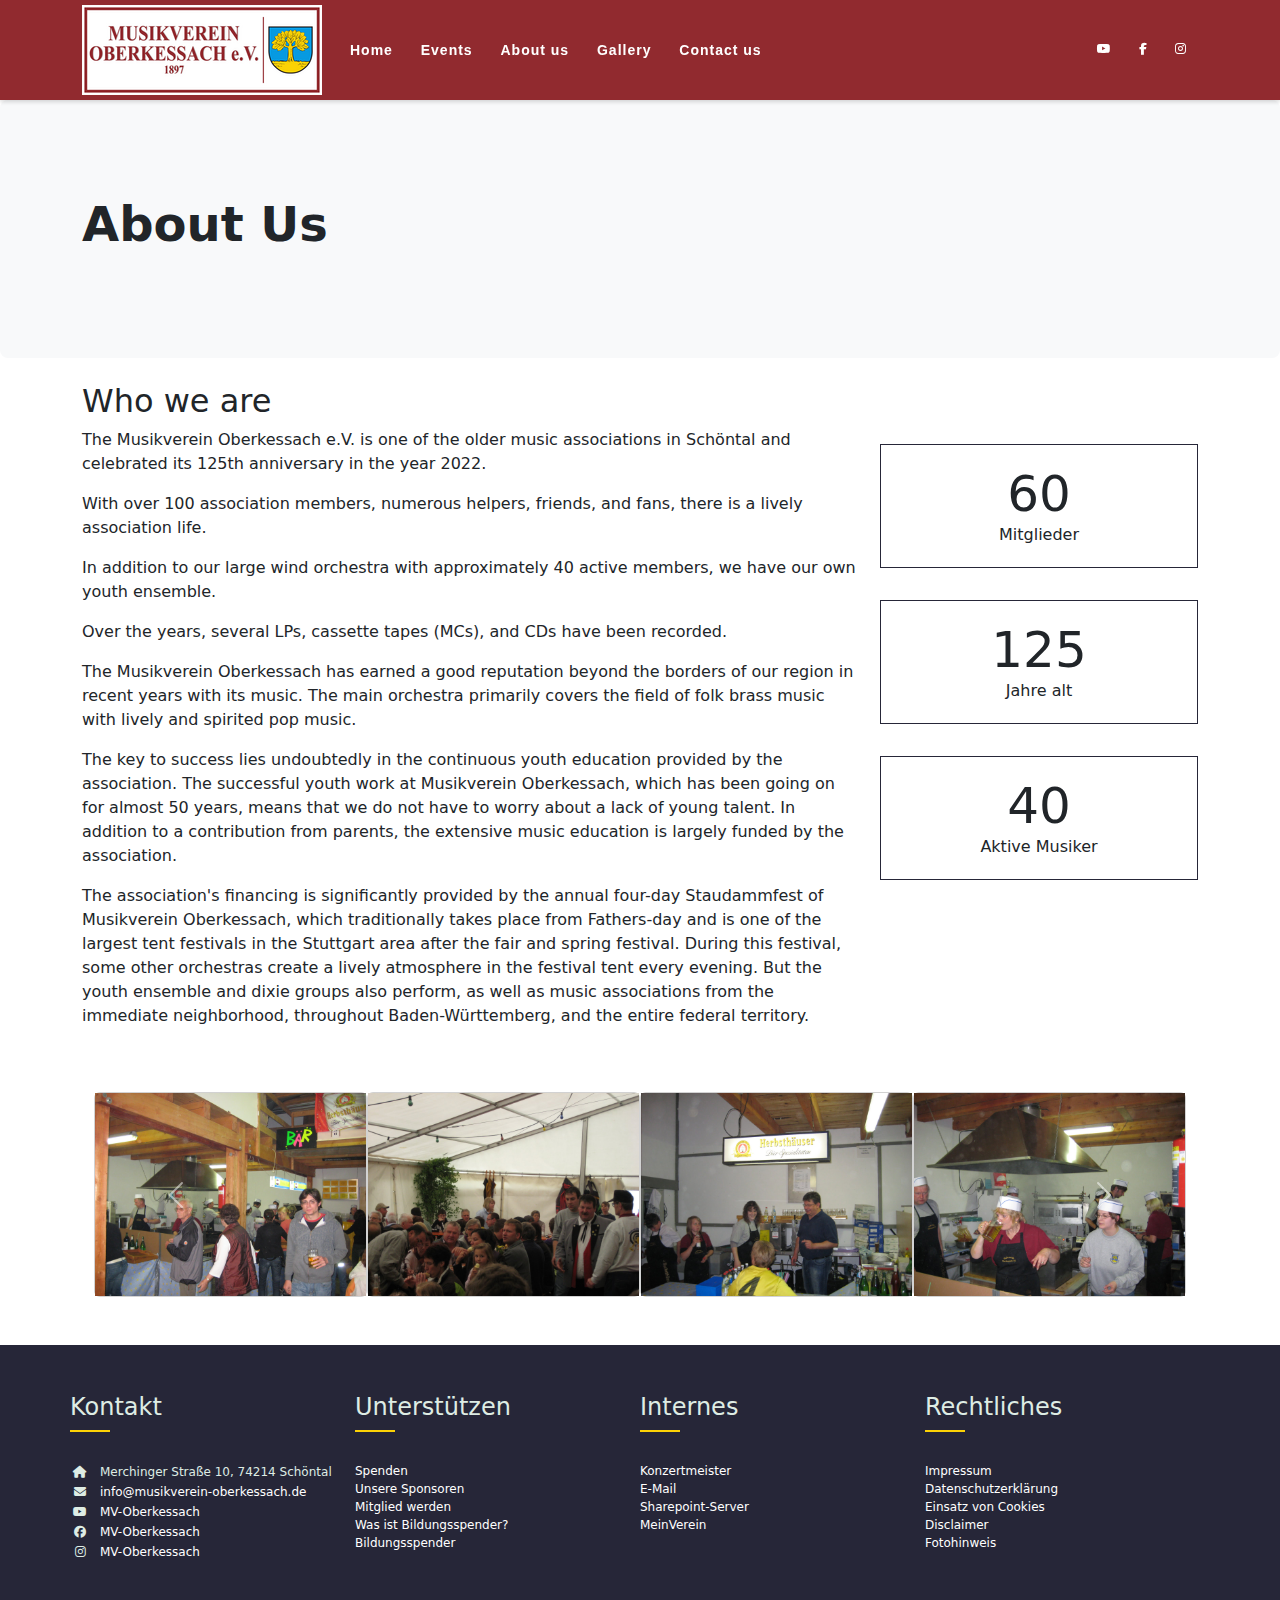
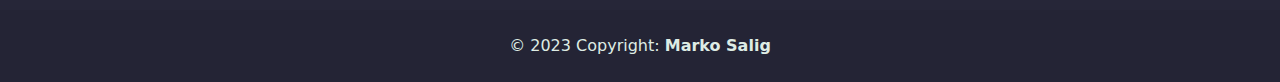
==== commit 12ba44cb: "changed the about us text and created the info cards" ====
--- a/about.html
+++ b/about.html
@@ -43,7 +43,7 @@
 <body>
 <header>
     <!-- Navbar -->
-    <section id="navbar" class="fixed-top">
+    <section class="fixed-top" id="navbar">
         <nav class="navbar-container container">
             <a href="#"><img alt="" id="navbar-logo" src="assets/logo_klein.png"/></a>
             <button aria-controls="navbar-menu" aria-expanded="false" aria-label="Toggle menu" id="navbar-toggle"
@@ -112,117 +112,133 @@
     </section>
 </header>
 <main>
-    <!-- About-us-text Section -->
-    <section class="container mt-4">
-        <div class="row">
-            <div class="col-md-6">
+    <div class="container">
+        <!-- About-us-text Section -->
+        <section>
+            <div class="row">
                 <h2>Who we are</h2>
-                <p>Lorem ipsum dolor sit amet, consectetur adipiscing elit. Donec cursus eros ut sem vulputate, nec
-                    iaculis massa consectetur. Mauris convallis odio sit amet quam facilisis feugiat.</p>
-            </div>
-            <div class="col-md-6">
-                <div class="card-deck">
-                    <div class="card">
-                        <div class="card-body">
-                            <h5 class="card-title">Membership</h5>
-                            <p class="card-text">Lorem ipsum dolor sit amet, consectetur adipiscing elit.</p>
+                <div style="width: 70%">
+                    <p>The Musikverein Oberkessach e.V. is one of the older music associations in Schöntal and
+                        celebrated its 125th anniversary in the year 2022.</p>
+                    <p>With over 100 association members, numerous helpers, friends, and fans, there is a lively
+                        association life.</p>
+                    <p>In addition to our large wind orchestra with approximately 40 active members, we have our own youth ensemble.</p>
+                    <p>Over the years, several LPs, cassette tapes (MCs), and CDs have been recorded.</p>
+                    <p>The Musikverein Oberkessach has earned a good reputation beyond the borders of our region in recent years with its music. The main orchestra primarily covers the field of folk
+                        brass music with lively and spirited pop music.</p>
+                    <p>The key to success lies undoubtedly in the continuous youth education provided by the
+                        association. The successful youth work at Musikverein Oberkessach, which has been going on for
+                        almost 50 years, means that we do not have to worry about a lack of young talent. In addition to
+                        a contribution from parents, the extensive music education is largely funded by the
+                        association.</p>
+                    <p>The association's financing is significantly provided by the annual four-day Staudammfest
+                        of Musikverein Oberkessach, which traditionally takes place from Fathers-day and is one of the largest tent festivals in the Stuttgart area after the fair and spring
+                        festival. During this festival, some other orchestras create a lively
+                        atmosphere in the festival tent every evening. But the youth ensemble and dixie groups
+                        also perform, as well as music associations from the immediate neighborhood, throughout
+                        Baden-Württemberg, and the entire federal territory.</p>
+                </div>
+
+                <div style="width: 30%">
+                    <div class="about-info-card-deck">
+                        <div class="about-info-card">
+                            <span style="line-height: normal; font-size: 50px">60</span>
+                            <div>Mitglieder</div>
+                        </div>
+                        <div class="about-info-card">
+                            <span style="line-height: normal; font-size: 50px">125</span>
+                            <div>Jahre alt</div>
+                        </div>
+                        <div class="about-info-card">
+                            <span style="line-height: normal; font-size: 50px">40</span>
+                            <div>Aktive Musiker</div>
                         </div>
                     </div>
-                    <div class="card">
-                        <div class="card-body">
-                            <h5 class="card-title">Events</h5>
-                            <p class="card-text">Lorem ipsum dolor sit amet, consectetur adipiscing elit.</p>
+                </div>
+            </div>
+        </section>
+
+        <!-- Some-Images Section -->
+        <section id="images">
+            <div class="text-center my-3">
+                <div class="row mx-auto my-auto justify-content-center">
+                    <div class="lightbox">
+                        <div class="carousel slide" data-bs-ride="carousel" id="recipeCarousel">
+                            <div class="carousel-inner" role="listbox">
+                                <div class="carousel-item active">
+                                    <div class="col-md-3">
+                                        <div class="card">
+                                            <div class="card-img">
+                                                <img alt="" class="img-fluid"
+                                                     src="assets/Bilder%20Musikverein/Staudammfest%202010%20031.jpg">
+                                            </div>
+                                        </div>
+                                    </div>
+                                </div>
+                                <div class="carousel-item">
+                                    <div class="col-md-3">
+                                        <div class="card">
+                                            <div class="card-img">
+                                                <img alt="" class="img-fluid"
+                                                     src="assets/Bilder%20Musikverein/Staudammfest%202010%20032.jpg">
+                                            </div>
+                                        </div>
+                                    </div>
+
+                                    <div class="col-md-3">
+                                        <div class="card">
+                                            <div class="card-img">
+                                                <img alt="" class="img-fluid"
+                                                     src="assets/Bilder%20Musikverein/Staudammfest%202010%20033.jpg">
+                                            </div>
+                                        </div>
+                                    </div>
+
+                                    <div class="col-md-3">
+                                        <div class="card">
+                                            <div class="card-img">
+                                                <img alt="" class="img-fluid"
+                                                     src="assets/Bilder%20Musikverein/Staudammfest%202010%20034.jpg">
+                                            </div>
+                                        </div>
+                                    </div>
+                                </div>
+                                <div class="carousel-item">
+                                    <div class="col-md-3">
+                                        <div class="card">
+                                            <div class="card-img">
+                                                <img alt="" class="img-fluid"
+                                                     src="assets/Bilder%20Musikverein/Staudammfest%202010%20035.jpg">
+                                            </div>
+                                        </div>
+                                    </div>
+                                </div>
+                                <div class="carousel-item">
+                                    <div class="col-md-3">
+                                        <div class="card">
+                                            <div class="card-img">
+                                                <img alt="" class="img-fluid"
+                                                     src="assets/Bilder%20Musikverein/Staudammfest%202010%20036.jpg">
+                                            </div>
+                                        </div>
+                                    </div>
+                                </div>
+                            </div>
+                            <a class="carousel-control-prev bg-transparent w-aut" data-bs-slide="prev"
+                               href="#recipeCarousel"
+                               role="button"> <span aria-hidden="true" class="carousel-control-prev-icon"></span>
+                            </a>
+                            <a class="carousel-control-next bg-transparent w-aut" data-bs-slide="next"
+                               href="#recipeCarousel"
+                               role="button"> <span aria-hidden="true" class="carousel-control-next-icon"></span>
+                            </a>
                         </div>
                     </div>
-                    <div class="card">
-                        <div class="card-body">
-                            <h5 class="card-title">Facilities</h5>
-                            <p class="card-text">Lorem ipsum dolor sit amet, consectetur adipiscing elit.</p>
-                        </div>
-                    </div>
                 </div>
             </div>
-        </div>
-    </section>
-
-    <!-- Some-Images Section -->
-    <section id="images">
-        <div class="container text-center my-3">
-            <div class="row mx-auto my-auto justify-content-center">
-                <div class="lightbox">
-                    <div class="carousel slide" data-bs-ride="carousel" id="recipeCarousel">
-                        <div class="carousel-inner" role="listbox">
-                            <div class="carousel-item active">
-                                <div class="col-md-3">
-                                    <div class="card">
-                                        <div class="card-img">
-                                            <img alt="" class="img-fluid"
-                                                 src="//via.placeholder.com/500x400/31f?text=1">
-                                        </div>
-                                    </div>
-                                </div>
-                            </div>
-                            <div class="carousel-item">
-                                <div class="col-md-3">
-                                    <div class="card">
-                                        <div class="card-img">
-                                            <img alt="" class="img-fluid"
-                                                 src="//via.placeholder.com/500x400/e66?text=2">
-                                        </div>
-                                    </div>
-                                </div>
-
-                                <div class="col-md-3">
-                                    <div class="card">
-                                        <div class="card-img">
-                                            <img alt="" class="img-fluid"
-                                                 src="//via.placeholder.com/500x400/7d2?text=3">
-                                        </div>
-                                    </div>
-                                </div>
-
-                                <div class="col-md-3">
-                                    <div class="card">
-                                        <div class="card-img">
-                                            <img alt="" class="img-fluid" src="//via.placeholder.com/500x400?text=4">
-                                        </div>
-                                    </div>
-                                </div>
-                            </div>
-                            <div class="carousel-item">
-                                <div class="col-md-3">
-                                    <div class="card">
-                                        <div class="card-img">
-                                            <img alt="" class="img-fluid"
-                                                 src="//via.placeholder.com/500x400/aba?text=5">
-                                        </div>
-                                    </div>
-                                </div>
-                            </div>
-                            <div class="carousel-item">
-                                <div class="col-md-3">
-                                    <div class="card">
-                                        <div class="card-img">
-                                            <img alt="" class="img-fluid"
-                                                 src="//via.placeholder.com/500x400/fc0?text=6">
-                                        </div>
-                                    </div>
-                                </div>
-                            </div>
-                        </div>
-                        <a class="carousel-control-prev bg-transparent w-aut" data-bs-slide="prev"
-                           href="#recipeCarousel"
-                           role="button"> <span aria-hidden="true" class="carousel-control-prev-icon"></span>
-                        </a>
-                        <a class="carousel-control-next bg-transparent w-aut" data-bs-slide="next"
-                           href="#recipeCarousel"
-                           role="button"> <span aria-hidden="true" class="carousel-control-next-icon"></span>
-                        </a>
-                    </div>
-                </div>
-            </div>
-        </div>
-    </section>
+        </section>
+
+    </div>
 </main>
 
 <!-- And the footer Section -->
--- a/styles.css
+++ b/styles.css
@@ -205,6 +205,131 @@
 
 /* ----- */
 
+/* About.html */
+.about-info-card-deck {
+    display: flex;
+    flex-direction: column;
+    width: 100%;
+}
+
+.about-info-card {
+    box-sizing: border-box;
+    border: 1px solid var(--dark-shades);
+    padding: 20px;
+    margin: 1em 0;
+    width: 100%;
+    height: 100%;
+    display: flex;
+    flex-direction: column;
+    align-items: center
+}
+
+#images {
+    margin: 3em 0;
+    width: 100%;
+}
+/* ----- */
+
+/* Events.html */
+.events-container {
+    display: flex;
+    flex-direction: column;
+}
+
+#searchbar {
+    width: 100%;
+}
+
+.main-input {
+    height: 50px;
+    width: 80%;
+    color: #a7b1ab;
+    border: 1px solid #cccccc;
+    margin-bottom: 0;
+    -webkit-appearance: none;
+    border-radius: 4px 0 0 4px;
+    -moz-border-radius: 4px 0 0 4px;
+    -webkit-border-radius: 4px 0 0 4px;
+    display: inline-block;
+    text-align: left;
+    font-size: 16px;
+    font-weight: 500;
+    padding: 0 0 0 57px;
+    border-right: 0;
+    background: #ffffff url("https://img.icons8.com/ios-filled/50/search--v1.png") 18px 15px no-repeat;
+    background-size: 18px 18px;
+    float: left;
+}
+
+#main-submit {
+    background: #00a221;
+    color: #fff;
+    display: inline-block;
+    font-size: 16px;
+    font-weight: 500;
+    text-align: center;
+    cursor: pointer;
+    margin-bottom: 0;
+    -webkit-appearance: none;
+    border-radius: 0 4px 4px 0;
+    -moz-border-radius: 0 4px 4px 0;
+    -webkit-border-radius: 0 4px 4px 0;
+    height: 50px;
+    width: 20%;
+    border: 0;
+    padding-top: 0;
+    float: left;
+}
+
+#main-submit:hover {
+    background: var(--main-color);
+    color: #fff !important;
+    -webkit-appearance: none;
+}
+
+#events {
+    width: 100%;
+    height: fit-content;
+    margin: 3em 0;
+}
+
+.eventDiv {
+    display: flex;
+    justify-content: left;
+}
+
+.dateDiv {
+    width: fit-content;
+    height: fit-content;
+    align-items: center;
+    padding: 1.5em 3em;
+}
+
+.eventWeekday {
+
+}
+
+.date {
+
+}
+
+.eventTitleMessageDiv {
+    width: 100%;
+    height: 100%;
+    align-items: center;
+    padding: 1.5em;
+}
+
+.eventTitle {
+
+}
+
+.eventDescription {
+
+}
+
+/* ----- */
+
 /* Footer */
 footer {
     height: fit-content;
@@ -216,7 +341,7 @@
     padding: 3em 0;
 }
 
-@media screen and (max-width: 768px){
+@media screen and (max-width: 768px) {
     .footer-section {
         padding: 1.5em 1.5em;
     }
